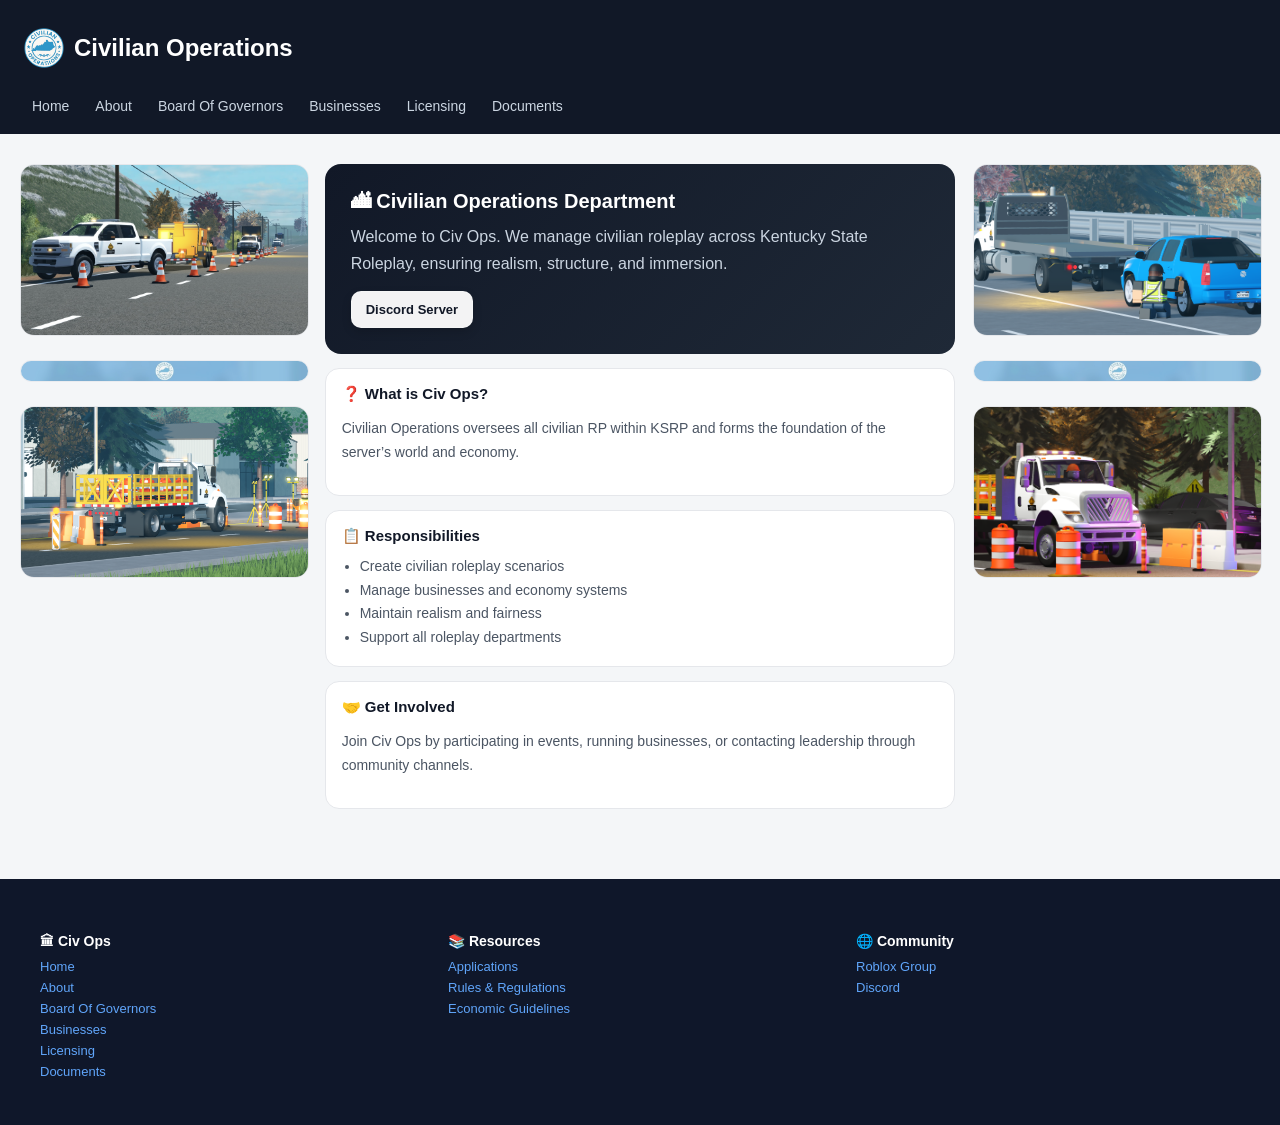
==== about.html @ 1b477e69 "Update about.html" ====
<!DOCTYPE html>
<html lang="en">
<head>
<meta charset="UTF-8" />
<meta name="viewport" content="width=device-width, initial-scale=1.0"/>
<link rel="icon" type="image/png" href="loho.png">
<title>Civilian Operations</title>

<meta property="og:title" content="Civilian Operations" />
<meta property="og:image" content="https://civilianoperations.ksrp.workers.dev/smallerlogo.png" />
<meta property="og:url" content="https://civilianoperations.ksrp.workers.dev/" />
<meta property="og:description" content="The civilian backbone of Kentucky State Roleplay. We manage realism, economy systems, businesses, and immersive RP structure." />
<meta property="og:type" content="website" />

<style>
:root {
  --bg: #f4f6f8;
  --card: #ffffff;
  --text: #111827;
  --muted: #4b5563;
  --border: #e5e7eb;
}

body {
  margin: 0;
  font-family: Arial, Helvetica, sans-serif;
  background: var(--bg);
  color: var(--text);
  display: flex;
  flex-direction: column;
}

header {
  background: #111827;
  color: white;
  padding: 14px 24px;
}

.header-top {
  display: flex;
  align-items: center;
  gap: 10px;
}

header img {
  width: 40px;
  height: 40px;
  border-radius: 8px;
}

.logo {
  width: 40px;
  height: 40px;
  border-radius: 8px;
  object-fit: cover;
}

nav {
  margin-top: 10px;
  display: flex;
  flex-wrap: wrap;
  gap: 10px;
}

nav a {
  color: #cbd5e1;
  text-decoration: none;
  font-size: 14px;
  padding: 6px 8px;
  border-radius: 6px;
}

nav a:hover {
  background: rgba(255,255,255,0.1);
  color: white;
}

.wrapper {
  flex: 1;
  display: flex;
  justify-content: center;
}

.page {
  display: grid;
  grid-template-columns: 1fr 2.2fr 1fr;
  gap: 18px;
  max-width: 1400px;
  width: 100%;
  padding: 30px 20px;
}
  
.side {
  display: flex;
  flex-direction: column;
  gap: 18px;
  justify-content: flex-start;
}

.side img {
  width: 100%;
  height: 170px;
  object-fit: cover;
  border-radius: 14px;
  border: 1px solid #e5e7eb;
  transition: 0.25s;
}

.side img:not(.divider) {
  cursor: pointer;
}

.side img:not(.divider):hover {
  transform: scale(1.04);
  box-shadow: 0 10px 20px rgba(0,0,0,0.12);
}
  
.divider {
  width: 100%;
  height: 20px;
  max-height: 20px;
  object-fit: cover;
  display: block;
  margin: 6px 0;
  opacity: 0.6;
}

.content {
  display: flex;
  flex-direction: column;
  gap: 14px;
}

.hero {
  background: linear-gradient(135deg, #111827, #1f2937);
  color: white;
  border-radius: 16px;
  padding: 26px;
  border: none;
}

.hero p {
  margin: 0;
  color: #cbd5e1;
  line-height: 1.7;
}

.hero h1 {
  margin: 0 0 10px 0;
  font-size: 20px;
  color: white;
}

.card {
  background: white;
  border: 1px solid var(--border);
  border-radius: 14px;
  padding: 16px;
  cursor: pointer;
  transition: 0.25s ease;
  overflow: hidden;
}

.card:hover {
  transform: translateY(-4px);
  border-color: #c7d2fe;
  box-shadow: 0 10px 20px rgba(0,0,0,0.08);
}

.btn {
  display: inline-flex;
  align-items: center;
  gap: 6px;
  margin-top: 14px;
  margin-right: 10px;
  padding: 10px 14px;
  background: rgba(255, 255, 255, 0.95);
  color: #111827;
  border-radius: 10px;
  text-decoration: none;
  font-size: 13px;
  font-weight: 600;
  border: 1px solid rgba(255,255,255,0.2);
  cursor: pointer;
  transition: all 0.25s ease;
  box-shadow: 0 4px 10px rgba(0,0,0,0.15);
}

.btn:hover {
  transform: translateY(-3px) scale(1.02);
  background: #f9fafb;
  box-shadow: 0 10px 20px rgba(0,0,0,0.2);
}

.section-title {
  font-size: 15px;
  font-weight: 600;
  margin-bottom: 10px;
}

.card p, .card li {
  color: #4b5563;
  line-height: 1.7;
  font-size: 14px;
}

ul {
  margin: 0;
  padding-left: 18px;
}

/* FOOTER LINKS FIX */
footer a {
  display: block;
  color: #60a5fa;
  text-decoration: none;
  font-size: 13px;
  margin-bottom: 6px;
  transition: 0.2s ease;
}

footer a:hover {
  color: #93c5fd;
  text-decoration: underline;
}

/* FOOTER */
footer {
  background: #0f172a;
  color: #94a3b8;
  padding: 40px 20px;
  margin-top: 40px;
}

.footer-grid {
  max-width: 1200px;
  margin: auto;
  display: grid;
  grid-template-columns: repeat(auto-fit, minmax(180px, 1fr));
  gap: 24px;
}

footer h3 {
  color: white;
  font-size: 14px;
  margin-bottom: 10px;
}

/* MODAL */
.modal {
  display: none;
  position: fixed;
  inset: 0;
  background: rgba(0,0,0,0.85);
  justify-content: center;
  align-items: center;
  z-index: 999;
}

.modal img {
  max-width: 90%;
  max-height: 90%;
  border-radius: 12px;
}

/* MOBILE */
@media (max-width: 900px) {
  .page {
    grid-template-columns: 1fr;
  }

  .side {
    flex-direction: column;
  }
}
</style>
</head>

<body>

<header>
  <div class="header-top">
    <img src="loho.png" class="logo">
    <h2>Civilian Operations</h2>
  </div>

  <nav>
    <a href="index.html">Home</a>
    <a href="about.html">About</a>
    <a href="cabinet.html">Board Of Governors</a>
    <a href="businesses.html">Businesses</a>
    <a href="licensing.html">Licensing</a>
    <a href="documents.html">Documents</a>
  </nav>
</header>

<div class="wrapper">
  <div class="page">

  <!-- LEFT -->
  <div class="side">
    <img src="MedalTVRoblox20260307201844677.png" onclick="openModal(this.src)">
    <img src="image.png" class="divider">
    <img src="Screenshot_2026-04-08_001054.png" onclick="openModal(this.src)">
  </div>

  <!-- CENTER -->
  <div class="content">

    <div class="hero">
      <h1>🏙 Civilian Operations Department</h1>
      <p>
        Welcome to Civ Ops. We manage civilian roleplay across Kentucky State Roleplay, ensuring realism, structure, and immersion.
      </p>

      <a class="btn" href="https://discord.com/invite/59yaUTcSEj" target="_blank">Discord Server</a>
    </div>

    <div class="card">
      <div class="section-title">❓ What is Civ Ops?</div>
      <p>
        Civilian Operations oversees all civilian RP within KSRP and forms the foundation of the server’s world and economy.
      </p>
    </div>

    <div class="card">
      <div class="section-title">📋 Responsibilities</div>
      <ul>
        <li>Create civilian roleplay scenarios</li>
        <li>Manage businesses and economy systems</li>
        <li>Maintain realism and fairness</li>
        <li>Support all roleplay departments</li>
      </ul>
    </div>

    <div class="card" id="get-involved">
      <div class="section-title">🤝 Get Involved</div>
      <p>
        Join Civ Ops by participating in events, running businesses, or contacting leadership through community channels.
      </p>
    </div>

  </div>

  <!-- RIGHT -->
  <div class="side">
    <img src="image1.png" onclick="openModal(this.src)">
    <img src="image.png" class="divider">
    <img src="image2.png" onclick="openModal(this.src)">
  </div>

  </div>
</div>

<!-- FOOTER -->
<footer>
  <div class="footer-grid">
    <div>
      <h3>🏛 Civ Ops</h3>
      <a href="index.html">Home</a>
      <a href="about.html">About</a>
      <a href="cabinet.html">Board Of Governors</a>
      <a href="businesses.html">Businesses</a>
      <a href="licensing.html">Licensing</a>
      <a href="documents.html">Documents</a>
    </div>

    <div>
      <h3>📚 Resources</h3>
      <a href="https://discord.com/channels/1411836815174013048/1411846250092822539" target="_blank">Applications</a>
      <a href="https://docs.google.com/document/d/1Xyz_473by6sskYHBkjv5-yyr0QlATa8WGaIO-xJFGZ4/edit?usp=sharing" target="_blank">Rules & Regulations</a>
      <a href="https://docs.google.com/document/d/1YK7AHLKnuTsTiLnHeO7Ybr0RB37CluGGmw-sU-4mFeI/edit?usp=sharing" target="_blank">Economic Guidelines</a>
    </div>

    <div>
      <h3>🌐 Community</h3>
      <a href="https://www.roblox.com/communities/620380444/KSRP-Civilian-Operations#!/about" target="_blank">Roblox Group</a>
      <a href="https://discord.gg/59yaUTcSEj" target="_blank">Discord</a>
    </div>
  </div>
</footer>

<!-- MODAL -->
<div class="modal" id="modal" onclick="closeModal(event)">
  <img id="modalImg">
</div>

<script>
function openModal(src) {
  document.getElementById("modal").style.display = "flex";
  document.getElementById("modalImg").src = src;
}

function closeModal(e) {
  if (e.target.id === "modal") {
    document.getElementById("modal").style.display = "none";
  }
}
</script>

</body>
</html>
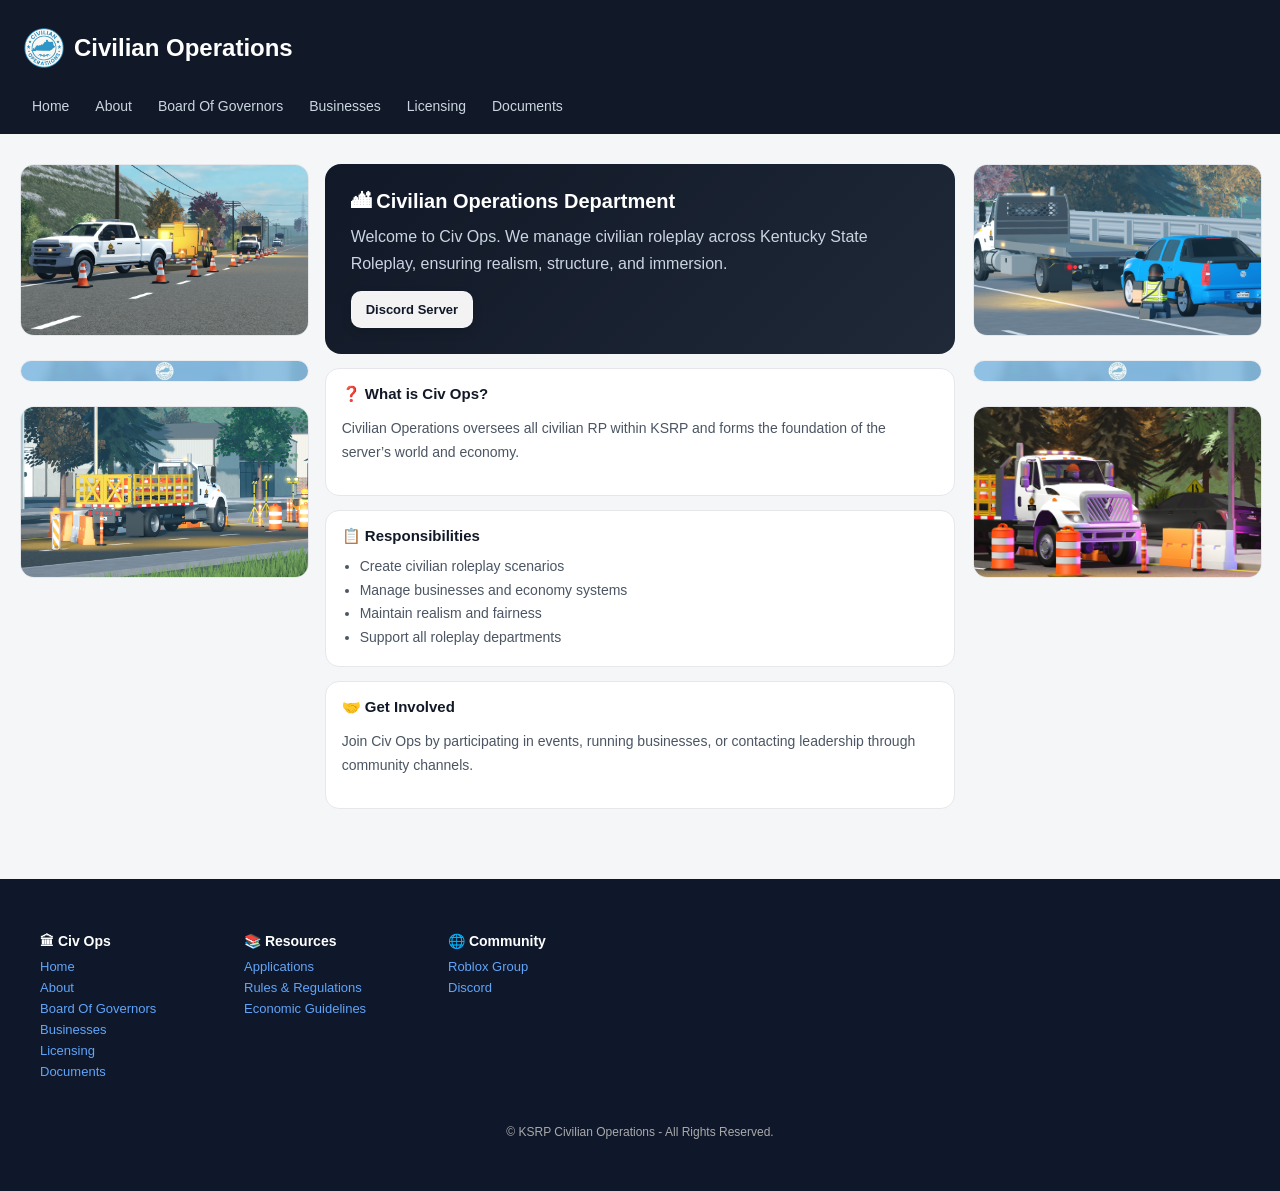
==== commit ae8ee377: "Update about.html" ====
--- a/about.html
+++ b/about.html
@@ -209,7 +209,46 @@
   padding-left: 18px;
 }
 
-/* FOOTER LINKS FIX */
+footer {
+  background: #0f172a;
+  color: #94a3b8;
+  padding: 40px 20px;
+
+  display: flex;
+  flex-direction: column;
+}
+
+.footer-grid {
+  max-width: 1200px;
+  margin: 0 auto;
+}
+
+.footer-divider {
+  max-width: 1200px;
+  margin: 30px auto 15px;
+  height: 1px;
+  background: rgba(148, 163, 184, 0.2);
+}
+
+footer .copyright {
+  text-align: center;
+  font-size: 0.75rem;
+  color: #aaa;
+  grid-column: 1 / -1;
+  margin-top: 1rem;
+}
+
+.footer-bottom {
+  max-width: 1200px;
+  width: 100%;
+  margin: 0 auto;
+  text-align: center;
+  font-size: 11px;
+  opacity: 0.65;
+  padding-top: 15px;
+  padding-left: 4px;
+}
+
 footer a {
   display: block;
   color: #60a5fa;
@@ -287,7 +326,7 @@
   <nav>
     <a href="index.html">Home</a>
     <a href="about.html">About</a>
-    <a href="cabinet.html">Board Of Governors</a>
+    <a href="bog.html">Board Of Governors</a>
     <a href="businesses.html">Businesses</a>
     <a href="licensing.html">Licensing</a>
     <a href="documents.html">Documents</a>
@@ -359,7 +398,7 @@
       <h3>🏛 Civ Ops</h3>
       <a href="index.html">Home</a>
       <a href="about.html">About</a>
-      <a href="cabinet.html">Board Of Governors</a>
+      <a href="bog.html">Board Of Governors</a>
       <a href="businesses.html">Businesses</a>
       <a href="licensing.html">Licensing</a>
       <a href="documents.html">Documents</a>
@@ -377,6 +416,7 @@
       <a href="https://www.roblox.com/communities/620380444/KSRP-Civilian-Operations#!/about" target="_blank">Roblox Group</a>
       <a href="https://discord.gg/59yaUTcSEj" target="_blank">Discord</a>
     </div>
+    <p class="copyright">© KSRP Civilian Operations - All Rights Reserved.</p>
   </div>
 </footer>
 
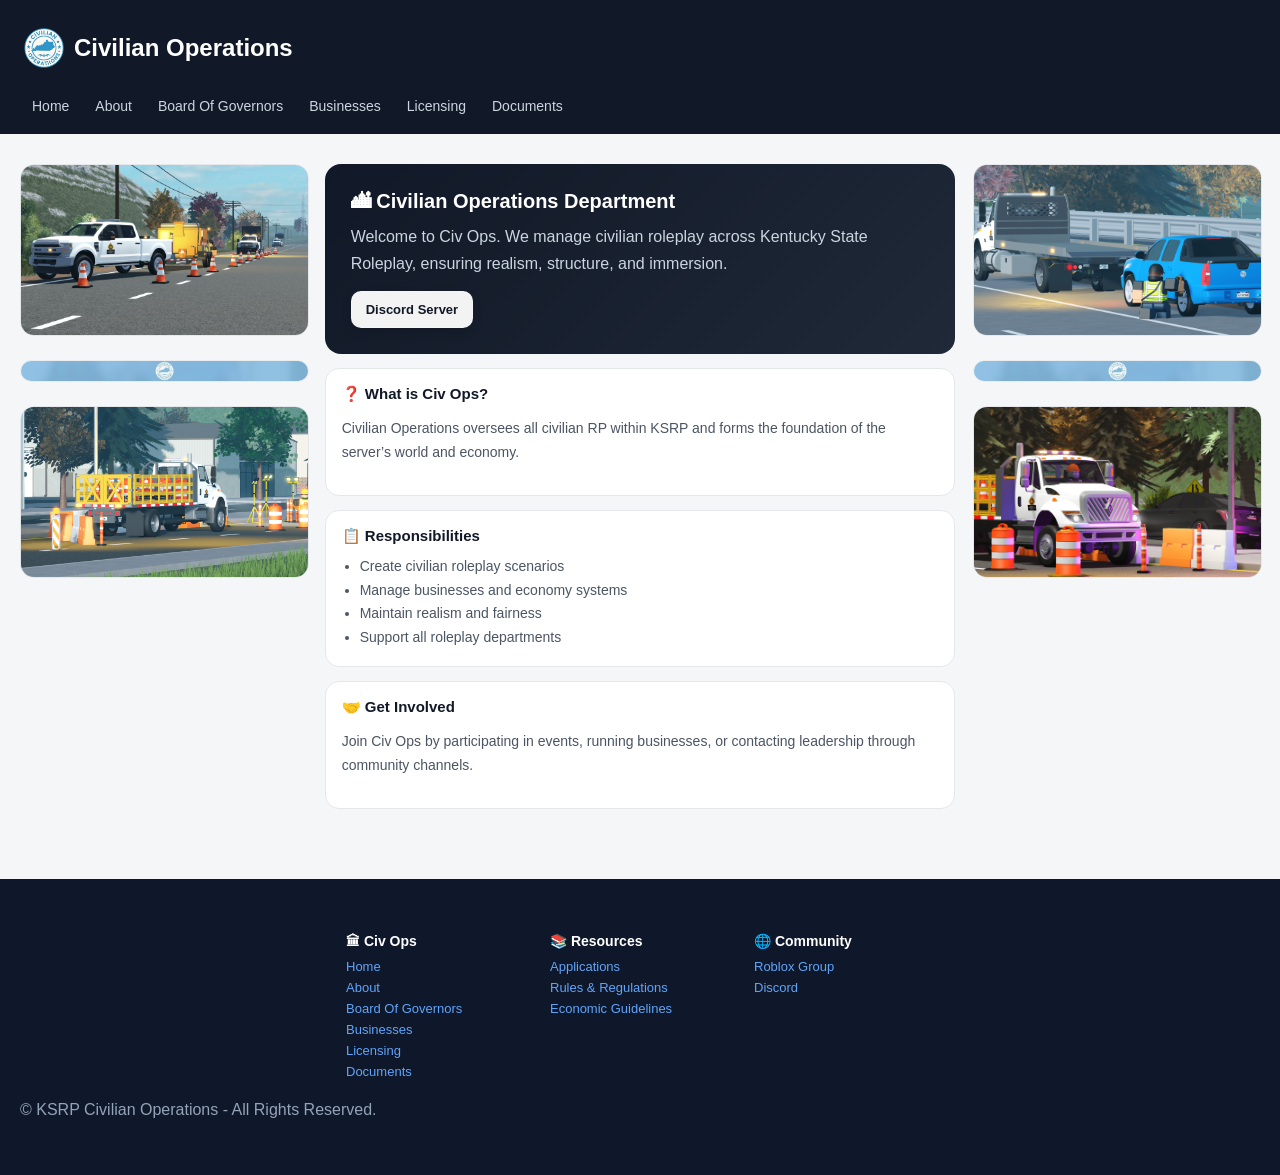
==== commit 6d2ac22f: "Update about.html" ====
--- a/about.html
+++ b/about.html
@@ -212,30 +212,25 @@
 footer {
   background: #0f172a;
   color: #94a3b8;
-  padding: 40px 20px;
-
+  padding: 20px 20px;
+  margin-top: auto;
   display: flex;
   flex-direction: column;
 }
 
 .footer-grid {
   max-width: 1200px;
-  margin: 0 auto;
+  margin: auto;
+  display: grid;
+  grid-template-columns: repeat(auto-fit, minmax(180px, 1fr));
+  gap: 24px;
 }
 
 .footer-divider {
   max-width: 1200px;
-  margin: 30px auto 15px;
+  margin: 15px auto 10px;
   height: 1px;
   background: rgba(148, 163, 184, 0.2);
-}
-
-footer .copyright {
-  text-align: center;
-  font-size: 0.75rem;
-  color: #aaa;
-  grid-column: 1 / -1;
-  margin-top: 1rem;
 }
 
 .footer-bottom {
@@ -245,8 +240,14 @@
   text-align: center;
   font-size: 11px;
   opacity: 0.65;
-  padding-top: 15px;
+  padding-top: 8px;
   padding-left: 4px;
+}
+
+footer h3 {
+  color: white;
+  font-size: 14px;
+  margin-bottom: 10px;
 }
 
 footer a {
@@ -416,8 +417,8 @@
       <a href="https://www.roblox.com/communities/620380444/KSRP-Civilian-Operations#!/about" target="_blank">Roblox Group</a>
       <a href="https://discord.gg/59yaUTcSEj" target="_blank">Discord</a>
     </div>
-    <p class="copyright">© KSRP Civilian Operations - All Rights Reserved.</p>
-  </div>
+  </div>
+  <p class="copyright">© KSRP Civilian Operations - All Rights Reserved.</p>
 </footer>
 
 <!-- MODAL -->
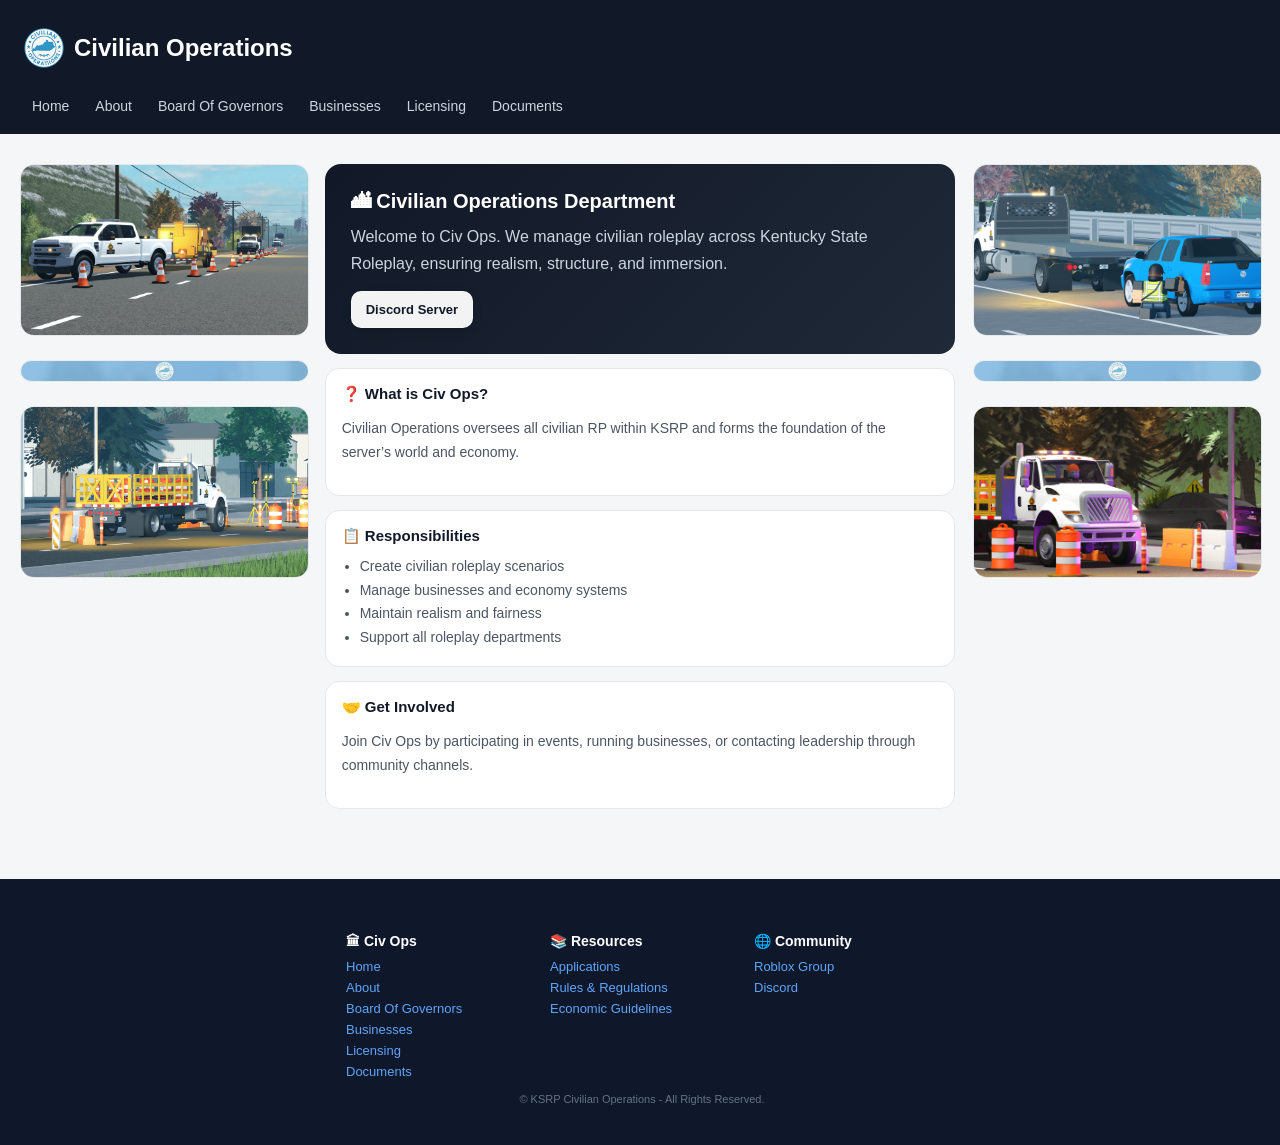
==== commit 106e2be4: "Update about.html" ====
--- a/about.html
+++ b/about.html
@@ -418,7 +418,7 @@
       <a href="https://discord.gg/59yaUTcSEj" target="_blank">Discord</a>
     </div>
   </div>
-  <p class="copyright">© KSRP Civilian Operations - All Rights Reserved.</p>
+  <p class="footer-bottom">© KSRP Civilian Operations - All Rights Reserved.</p>
 </footer>
 
 <!-- MODAL -->
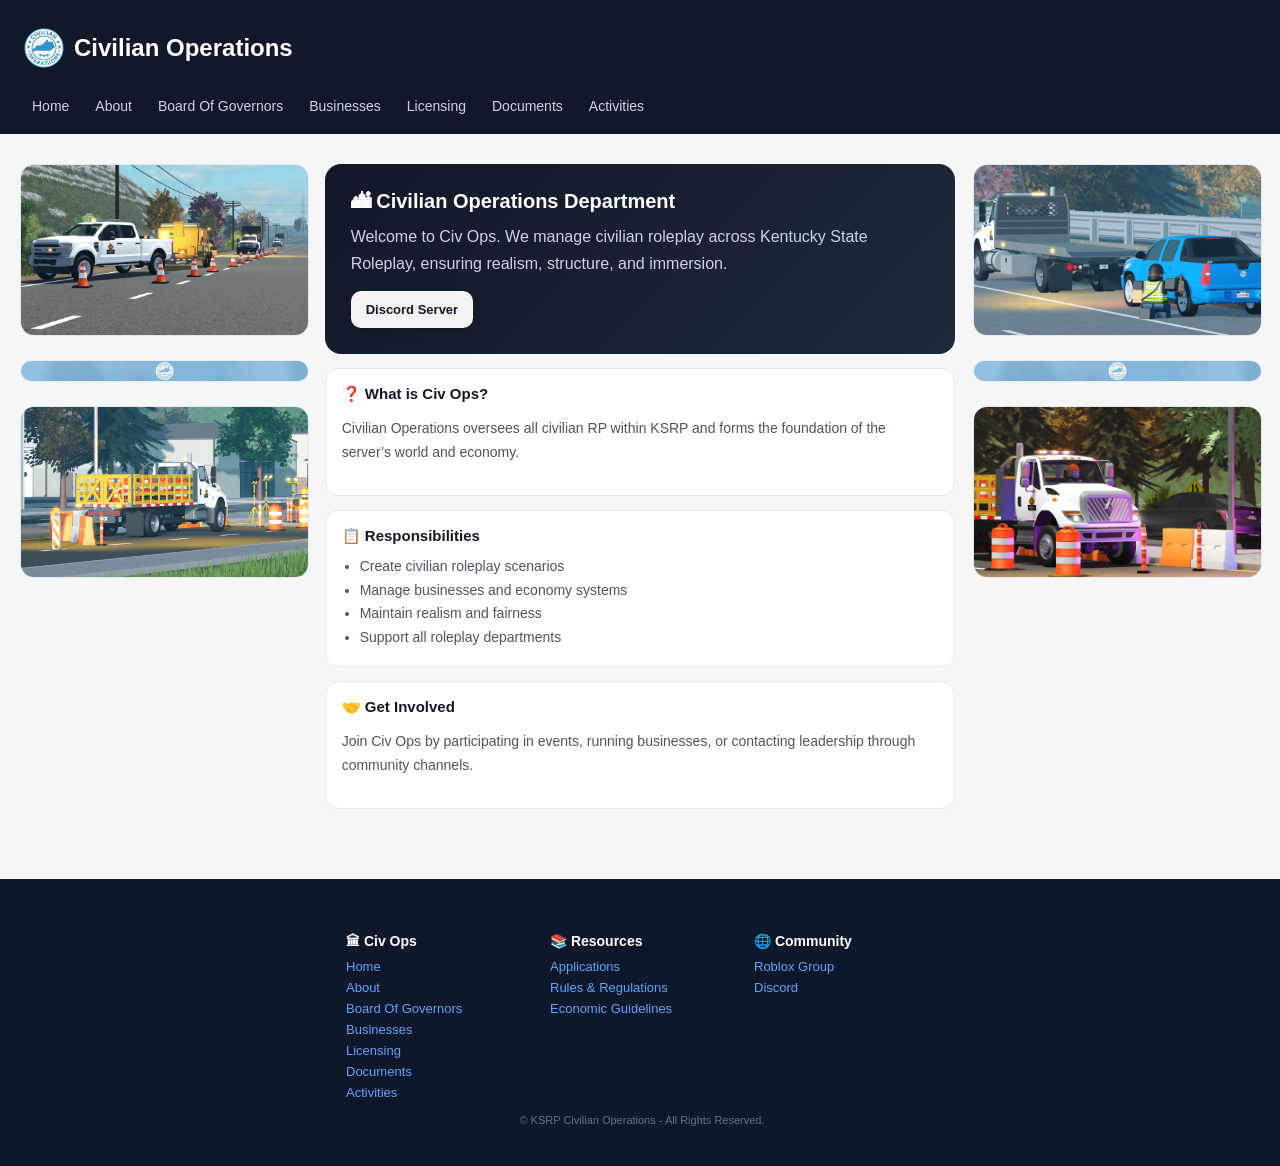
==== commit 499859af: "Update about.html" ====
--- a/about.html
+++ b/about.html
@@ -309,8 +309,22 @@
     grid-template-columns: 1fr;
   }
 
-  .side {
-    flex-direction: column;
+  .grid {
+    grid-template-columns: 1fr;
+  }
+
+  .footer-grid {
+    grid-template-columns: 1fr;
+    text-align: center;
+  }
+
+  footer {
+    padding: 20px 10px;
+  }
+
+  .footer-bottom {
+    padding-left: 0;
+    text-align: center;
   }
 }
 </style>
@@ -331,6 +345,7 @@
     <a href="businesses.html">Businesses</a>
     <a href="licensing.html">Licensing</a>
     <a href="documents.html">Documents</a>
+    <a href="activities.html">Activities</a>
   </nav>
 </header>
 
@@ -403,6 +418,7 @@
       <a href="businesses.html">Businesses</a>
       <a href="licensing.html">Licensing</a>
       <a href="documents.html">Documents</a>
+      <a href="activities.html">Activities</a>
     </div>
 
     <div>
